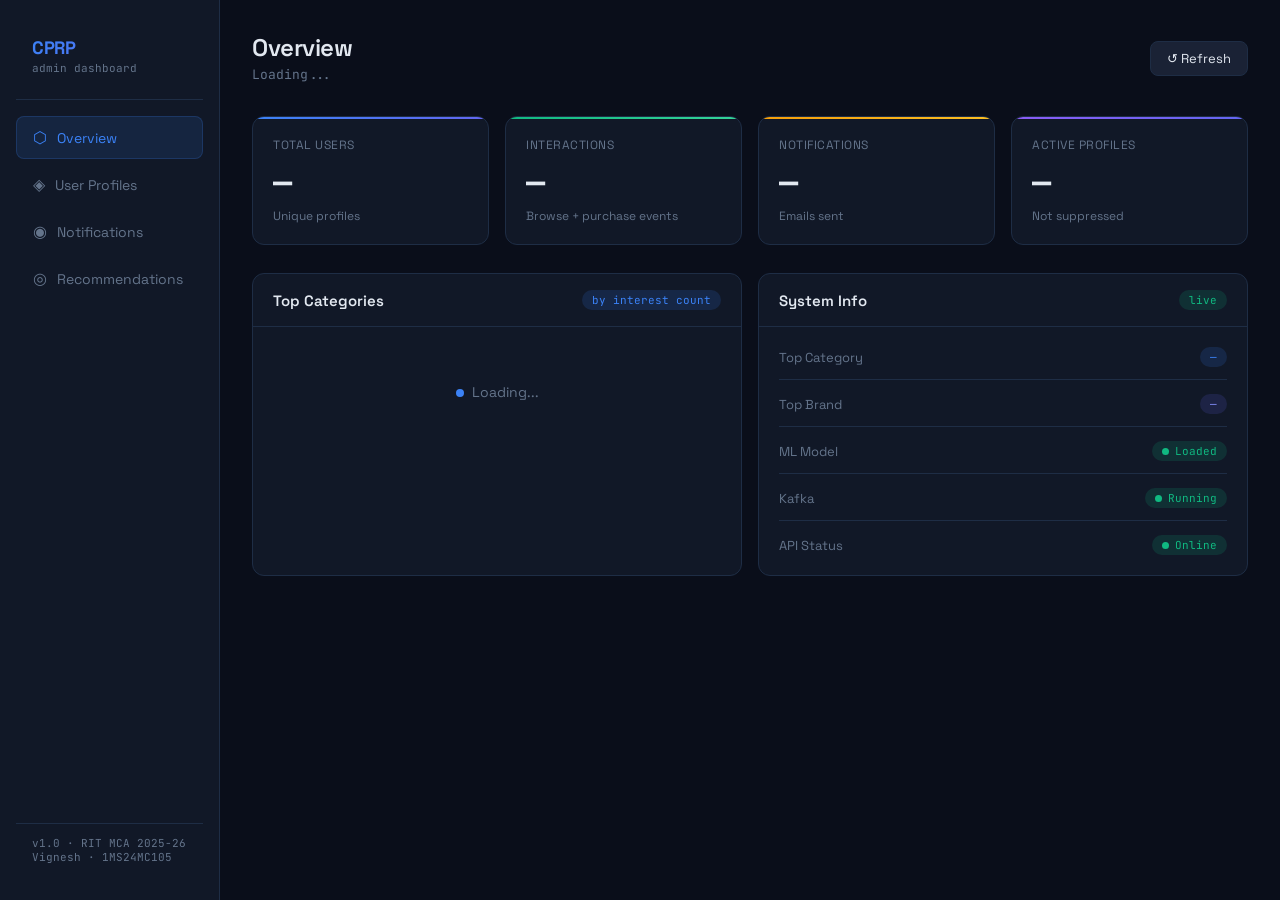
==== dashboard.html @ ef017275 "feat: add dashboard UI" ====
<!doctype html>
<html lang="en">
  <head>
    <meta charset="UTF-8" />
    <meta name="viewport" content="width=device-width, initial-scale=1.0" />
    <title>CPRP Admin Dashboard</title>
    <link
      href="https://fonts.googleapis.com/css2?family=Space+Grotesk:wght@300;400;500;600;700&family=JetBrains+Mono:wght@400;500&display=swap"
      rel="stylesheet"
    />
    <style>
      :root {
        --bg: #0a0e1a;
        --bg2: #111827;
        --bg3: #1a2235;
        --border: #1e2d45;
        --accent: #3b82f6;
        --accent2: #6366f1;
        --green: #10b981;
        --amber: #f59e0b;
        --red: #ef4444;
        --text: #e2e8f0;
        --muted: #64748b;
        --card-bg: #111827;
      }

      * {
        margin: 0;
        padding: 0;
        box-sizing: border-box;
      }

      body {
        font-family: "Space Grotesk", sans-serif;
        background: var(--bg);
        color: var(--text);
        min-height: 100vh;
      }

      /* ── Sidebar ── */
      .sidebar {
        position: fixed;
        left: 0;
        top: 0;
        width: 220px;
        height: 100vh;
        background: var(--bg2);
        border-right: 1px solid var(--border);
        padding: 24px 16px;
        display: flex;
        flex-direction: column;
        gap: 4px;
        z-index: 100;
      }

      .logo {
        padding: 12px 16px 24px;
        border-bottom: 1px solid var(--border);
        margin-bottom: 12px;
      }

      .logo h1 {
        font-size: 18px;
        font-weight: 700;
        background: linear-gradient(135deg, var(--accent), var(--accent2));
        -webkit-background-clip: text;
        -webkit-text-fill-color: transparent;
        letter-spacing: -0.5px;
      }

      .logo p {
        font-size: 11px;
        color: var(--muted);
        margin-top: 2px;
        font-family: "JetBrains Mono", monospace;
      }

      .nav-item {
        display: flex;
        align-items: center;
        gap: 10px;
        padding: 10px 16px;
        border-radius: 8px;
        cursor: pointer;
        font-size: 14px;
        color: var(--muted);
        transition: all 0.15s;
        border: 1px solid transparent;
      }

      .nav-item:hover {
        background: var(--bg3);
        color: var(--text);
      }
      .nav-item.active {
        background: rgba(59, 130, 246, 0.12);
        color: var(--accent);
        border-color: rgba(59, 130, 246, 0.2);
      }

      .nav-icon {
        font-size: 16px;
      }

      .sidebar-footer {
        margin-top: auto;
        padding: 12px 16px;
        border-top: 1px solid var(--border);
        font-size: 11px;
        color: var(--muted);
        font-family: "JetBrains Mono", monospace;
      }

      /* ── Main ── */
      .main {
        margin-left: 220px;
        padding: 32px;
        min-height: 100vh;
      }

      .topbar {
        display: flex;
        justify-content: space-between;
        align-items: center;
        margin-bottom: 32px;
      }

      .topbar h2 {
        font-size: 24px;
        font-weight: 600;
        letter-spacing: -0.5px;
      }

      .topbar span {
        font-size: 13px;
        color: var(--muted);
        font-family: "JetBrains Mono", monospace;
      }

      .refresh-btn {
        background: var(--bg3);
        border: 1px solid var(--border);
        color: var(--text);
        padding: 8px 16px;
        border-radius: 8px;
        cursor: pointer;
        font-size: 13px;
        font-family: "Space Grotesk", sans-serif;
        transition: all 0.15s;
      }

      .refresh-btn:hover {
        border-color: var(--accent);
        color: var(--accent);
      }

      /* ── Section ── */
      .section {
        display: none;
      }
      .section.active {
        display: block;
      }

      /* ── Stats cards ── */
      .stats-grid {
        display: grid;
        grid-template-columns: repeat(4, 1fr);
        gap: 16px;
        margin-bottom: 28px;
      }

      .stat-card {
        background: var(--card-bg);
        border: 1px solid var(--border);
        border-radius: 12px;
        padding: 20px;
        position: relative;
        overflow: hidden;
        transition: border-color 0.2s;
      }

      .stat-card:hover {
        border-color: var(--accent);
      }

      .stat-card::before {
        content: "";
        position: absolute;
        top: 0;
        left: 0;
        right: 0;
        height: 2px;
        background: linear-gradient(90deg, var(--accent), var(--accent2));
      }

      .stat-label {
        font-size: 12px;
        color: var(--muted);
        text-transform: uppercase;
        letter-spacing: 0.5px;
        margin-bottom: 8px;
      }

      .stat-value {
        font-size: 32px;
        font-weight: 700;
        letter-spacing: -1px;
        font-family: "JetBrains Mono", monospace;
        color: var(--text);
      }

      .stat-sub {
        font-size: 12px;
        color: var(--muted);
        margin-top: 4px;
      }

      .stat-card.green::before {
        background: linear-gradient(90deg, var(--green), #34d399);
      }
      .stat-card.amber::before {
        background: linear-gradient(90deg, var(--amber), #fbbf24);
      }
      .stat-card.purple::before {
        background: linear-gradient(90deg, #8b5cf6, var(--accent2));
      }

      /* ── Table card ── */
      .table-card {
        background: var(--card-bg);
        border: 1px solid var(--border);
        border-radius: 12px;
        overflow: hidden;
        margin-bottom: 24px;
      }

      .table-header {
        padding: 16px 20px;
        border-bottom: 1px solid var(--border);
        display: flex;
        justify-content: space-between;
        align-items: center;
      }

      .table-header h3 {
        font-size: 15px;
        font-weight: 600;
      }

      .badge {
        font-size: 11px;
        padding: 3px 10px;
        border-radius: 20px;
        font-family: "JetBrains Mono", monospace;
      }

      .badge-blue {
        background: rgba(59, 130, 246, 0.15);
        color: var(--accent);
      }
      .badge-green {
        background: rgba(16, 185, 129, 0.15);
        color: var(--green);
      }
      .badge-amber {
        background: rgba(245, 158, 11, 0.15);
        color: var(--amber);
      }
      .badge-red {
        background: rgba(239, 68, 68, 0.15);
        color: var(--red);
      }

      table {
        width: 100%;
        border-collapse: collapse;
      }

      th {
        padding: 12px 16px;
        text-align: left;
        font-size: 11px;
        color: var(--muted);
        text-transform: uppercase;
        letter-spacing: 0.5px;
        background: rgba(255, 255, 255, 0.02);
        border-bottom: 1px solid var(--border);
        font-weight: 500;
      }

      td {
        padding: 12px 16px;
        font-size: 13px;
        border-bottom: 1px solid rgba(30, 45, 69, 0.5);
        vertical-align: middle;
      }

      tr:last-child td {
        border-bottom: none;
      }
      tr:hover td {
        background: rgba(255, 255, 255, 0.02);
      }

      .mono {
        font-family: "JetBrains Mono", monospace;
        font-size: 12px;
      }

      /* ── Score bar ── */
      .score-bar {
        display: flex;
        align-items: center;
        gap: 8px;
      }

      .bar-bg {
        flex: 1;
        height: 4px;
        background: var(--border);
        border-radius: 2px;
        overflow: hidden;
      }

      .bar-fill {
        height: 100%;
        background: linear-gradient(90deg, var(--accent), var(--accent2));
        border-radius: 2px;
        transition: width 0.5s ease;
      }

      /* ── Category chart ── */
      .chart-grid {
        display: grid;
        grid-template-columns: 1fr 1fr;
        gap: 16px;
        margin-bottom: 24px;
      }

      .category-list {
        padding: 8px 0;
      }

      .category-row {
        display: flex;
        align-items: center;
        gap: 12px;
        padding: 10px 20px;
        border-bottom: 1px solid rgba(30, 45, 69, 0.4);
      }

      .category-row:last-child {
        border-bottom: none;
      }

      .cat-name {
        width: 120px;
        font-size: 13px;
        text-transform: capitalize;
      }

      .cat-bar-bg {
        flex: 1;
        height: 6px;
        background: var(--border);
        border-radius: 3px;
        overflow: hidden;
      }

      .cat-bar-fill {
        height: 100%;
        background: linear-gradient(90deg, var(--accent), var(--accent2));
        border-radius: 3px;
      }

      .cat-count {
        font-size: 12px;
        color: var(--muted);
        font-family: "JetBrains Mono", monospace;
        width: 40px;
        text-align: right;
      }

      /* ── Pagination ── */
      .pagination {
        display: flex;
        gap: 8px;
        padding: 16px 20px;
        border-top: 1px solid var(--border);
        align-items: center;
        justify-content: space-between;
      }

      .page-btn {
        background: var(--bg3);
        border: 1px solid var(--border);
        color: var(--text);
        padding: 6px 14px;
        border-radius: 6px;
        cursor: pointer;
        font-size: 13px;
        font-family: "Space Grotesk", sans-serif;
        transition: all 0.15s;
      }

      .page-btn:hover:not(:disabled) {
        border-color: var(--accent);
        color: var(--accent);
      }
      .page-btn:disabled {
        opacity: 0.3;
        cursor: not-allowed;
      }

      .page-info {
        font-size: 13px;
        color: var(--muted);
      }

      /* ── Loading ── */
      .loading {
        text-align: center;
        padding: 48px;
        color: var(--muted);
        font-size: 14px;
      }

      .pulse {
        display: inline-block;
        width: 8px;
        height: 8px;
        background: var(--accent);
        border-radius: 50%;
        margin-right: 8px;
        animation: pulse 1.5s infinite;
      }

      @keyframes pulse {
        0%,
        100% {
          opacity: 1;
          transform: scale(1);
        }
        50% {
          opacity: 0.4;
          transform: scale(0.8);
        }
      }

      /* ── Status dot ── */
      .dot {
        display: inline-block;
        width: 7px;
        height: 7px;
        border-radius: 50%;
        margin-right: 6px;
      }
      .dot-green {
        background: var(--green);
      }
      .dot-red {
        background: var(--red);
      }
      .dot-amber {
        background: var(--amber);
      }
    </style>
  </head>
  <body>
    <!-- ── Sidebar ── -->
    <div class="sidebar">
      <div class="logo">
        <h1>CPRP</h1>
        <p>admin dashboard</p>
      </div>

      <div class="nav-item active" onclick="showSection('overview')">
        <span class="nav-icon">⬡</span> Overview
      </div>
      <div class="nav-item" onclick="showSection('profiles')">
        <span class="nav-icon">◈</span> User Profiles
      </div>
      <div class="nav-item" onclick="showSection('notifications')">
        <span class="nav-icon">◉</span> Notifications
      </div>
      <div class="nav-item" onclick="showSection('recommendations')">
        <span class="nav-icon">◎</span> Recommendations
      </div>

      <div class="sidebar-footer">
        v1.0 · RIT MCA 2025-26<br />
        Vignesh · 1MS24MC105
      </div>
    </div>

    <!-- ── Main Content ── -->
    <div class="main">
      <div class="topbar">
        <div>
          <h2 id="section-title">Overview</h2>
          <span id="last-updated">Loading...</span>
        </div>
        <button class="refresh-btn" onclick="loadCurrentSection()">
          ↺ Refresh
        </button>
      </div>

      <!-- ── OVERVIEW ── -->
      <div class="section active" id="section-overview">
        <div class="stats-grid">
          <div class="stat-card">
            <div class="stat-label">Total Users</div>
            <div class="stat-value" id="stat-users">—</div>
            <div class="stat-sub">Unique profiles</div>
          </div>
          <div class="stat-card green">
            <div class="stat-label">Interactions</div>
            <div class="stat-value" id="stat-interactions">—</div>
            <div class="stat-sub">Browse + purchase events</div>
          </div>
          <div class="stat-card amber">
            <div class="stat-label">Notifications</div>
            <div class="stat-value" id="stat-notifications">—</div>
            <div class="stat-sub">Emails sent</div>
          </div>
          <div class="stat-card purple">
            <div class="stat-label">Active Profiles</div>
            <div class="stat-value" id="stat-active">—</div>
            <div class="stat-sub">Not suppressed</div>
          </div>
        </div>

        <div class="chart-grid">
          <div class="table-card">
            <div class="table-header">
              <h3>Top Categories</h3>
              <span class="badge badge-blue">by interest count</span>
            </div>
            <div class="category-list" id="category-chart">
              <div class="loading"><span class="pulse"></span>Loading...</div>
            </div>
          </div>

          <div class="table-card">
            <div class="table-header">
              <h3>System Info</h3>
              <span class="badge badge-green">live</span>
            </div>
            <div
              style="
                padding: 20px;
                display: flex;
                flex-direction: column;
                gap: 14px;
              "
            >
              <div
                style="
                  display: flex;
                  justify-content: space-between;
                  align-items: center;
                  padding-bottom: 12px;
                  border-bottom: 1px solid var(--border);
                "
              >
                <span style="font-size: 13px; color: var(--muted)"
                  >Top Category</span
                >
                <span class="badge badge-blue" id="info-top-cat">—</span>
              </div>
              <div
                style="
                  display: flex;
                  justify-content: space-between;
                  align-items: center;
                  padding-bottom: 12px;
                  border-bottom: 1px solid var(--border);
                "
              >
                <span style="font-size: 13px; color: var(--muted)"
                  >Top Brand</span
                >
                <span
                  class="badge badge-purple"
                  id="info-top-brand"
                  style="background: rgba(99, 102, 241, 0.15); color: #818cf8"
                  >—</span
                >
              </div>
              <div
                style="
                  display: flex;
                  justify-content: space-between;
                  align-items: center;
                  padding-bottom: 12px;
                  border-bottom: 1px solid var(--border);
                "
              >
                <span style="font-size: 13px; color: var(--muted)"
                  >ML Model</span
                >
                <span class="badge badge-green"
                  ><span class="dot dot-green"></span>Loaded</span
                >
              </div>
              <div
                style="
                  display: flex;
                  justify-content: space-between;
                  align-items: center;
                  padding-bottom: 12px;
                  border-bottom: 1px solid var(--border);
                "
              >
                <span style="font-size: 13px; color: var(--muted)">Kafka</span>
                <span class="badge badge-green"
                  ><span class="dot dot-green"></span>Running</span
                >
              </div>
              <div
                style="
                  display: flex;
                  justify-content: space-between;
                  align-items: center;
                "
              >
                <span style="font-size: 13px; color: var(--muted)"
                  >API Status</span
                >
                <span class="badge badge-green"
                  ><span class="dot dot-green"></span>Online</span
                >
              </div>
            </div>
          </div>
        </div>
      </div>

      <!-- ── USER PROFILES ── -->
      <div class="section" id="section-profiles">
        <div class="table-card">
          <div class="table-header">
            <h3>User Interest Profiles</h3>
            <span class="badge badge-blue" id="profiles-count">Loading...</span>
          </div>
          <div id="profiles-table-body">
            <div class="loading">
              <span class="pulse"></span>Loading profiles...
            </div>
          </div>
          <div class="pagination">
            <span class="page-info" id="profiles-page-info">—</span>
            <div style="display: flex; gap: 8px">
              <button
                class="page-btn"
                id="profiles-prev"
                onclick="changePage('profiles', -1)"
                disabled
              >
                ← Prev
              </button>
              <button
                class="page-btn"
                id="profiles-next"
                onclick="changePage('profiles', 1)"
              >
                Next →
              </button>
            </div>
          </div>
        </div>
      </div>

      <!-- ── NOTIFICATIONS ── -->
      <div class="section" id="section-notifications">
        <div class="table-card">
          <div class="table-header">
            <h3>Notifications Sent</h3>
            <span class="badge badge-amber" id="notif-count">Loading...</span>
          </div>
          <div id="notifications-table-body">
            <div class="loading">
              <span class="pulse"></span>Loading notifications...
            </div>
          </div>
        </div>
      </div>

      <!-- ── RECOMMENDATIONS ── -->
      <div class="section" id="section-recommendations">
        <div class="table-card">
          <div class="table-header">
            <h3>Test Recommendations</h3>
            <span class="badge badge-blue">live query</span>
          </div>
          <div style="padding: 20px">
            <p
              style="font-size: 13px; color: var(--muted); margin-bottom: 16px"
            >
              Enter a user ID to see what the ML model recommends for them.
            </p>
            <div style="display: flex; gap: 12px; margin-bottom: 24px">
              <input
                id="rec-user-input"
                type="text"
                placeholder="Enter user_id (e.g. vignesh_demo)"
                style="
                  flex: 1;
                  background: var(--bg3);
                  border: 1px solid var(--border);
                  color: var(--text);
                  padding: 10px 14px;
                  border-radius: 8px;
                  font-size: 14px;
                  font-family: &quot;Space Grotesk&quot;, sans-serif;
                  outline: none;
                "
                onkeydown="if (event.key === 'Enter') fetchRecommendation();"
              />
              <button
                onclick="fetchRecommendation()"
                style="
                  background: var(--accent);
                  color: white;
                  border: none;
                  padding: 10px 20px;
                  border-radius: 8px;
                  cursor: pointer;
                  font-size: 14px;
                  font-family: &quot;Space Grotesk&quot;, sans-serif;
                  font-weight: 500;
                "
              >
                Get Recommendations
              </button>
            </div>
            <div id="rec-result"></div>
          </div>
        </div>
      </div>
    </div>

    <script>
      // ── State ─────────────────────────────────────────────────────
      let currentSection = "overview";
      let pages = { profiles: 1 };
      let totals = { profiles: 0 };
      const PER_PAGE = 20;

      // ── Navigation ────────────────────────────────────────────────
      function showSection(name) {
        document
          .querySelectorAll(".section")
          .forEach((s) => s.classList.remove("active"));
        document
          .querySelectorAll(".nav-item")
          .forEach((n) => n.classList.remove("active"));

        document.getElementById(`section-${name}`).classList.add("active");
        document.querySelectorAll(".nav-item").forEach((n) => {
          if (n.textContent.toLowerCase().includes(name.substring(0, 4)))
            n.classList.add("active");
        });

        const titles = {
          overview: "Overview",
          profiles: "User Profiles",
          notifications: "Notifications",
          recommendations: "Recommendations",
        };
        document.getElementById("section-title").textContent = titles[name];
        currentSection = name;
        loadSection(name);
      }

      function loadCurrentSection() {
        loadSection(currentSection);
      }

      function loadSection(name) {
        document.getElementById("last-updated").textContent =
          "Updated: " + new Date().toLocaleTimeString();

        if (name === "overview") loadOverview();
        if (name === "profiles") loadProfiles();
        if (name === "notifications") loadNotifications();
      }

      // ── Overview ──────────────────────────────────────────────────
      async function loadOverview() {
        try {
          const r = await fetch("/api/stats");
          const d = await r.json();

          document.getElementById("stat-users").textContent =
            d.total_users?.toLocaleString() || "0";
          document.getElementById("stat-interactions").textContent =
            d.total_interactions?.toLocaleString() || "0";
          document.getElementById("stat-notifications").textContent =
            d.total_notifications?.toLocaleString() || "0";
          document.getElementById("stat-active").textContent =
            d.active_profiles?.toLocaleString() || "0";
          document.getElementById("info-top-cat").textContent =
            d.top_category || "—";
          document.getElementById("info-top-brand").textContent =
            d.top_brand || "—";
        } catch (e) {
          console.error("Stats error:", e);
        }

        try {
          const r = await fetch("/api/dashboard/categories");
          const d = await r.json();
          const cats = d.categories || [];
          const max = cats[0]?.count || 1;

          document.getElementById("category-chart").innerHTML =
            cats
              .map(
                (c) => `
      <div class="category-row">
        <span class="cat-name">${c.main_category}</span>
        <div class="cat-bar-bg">
          <div class="cat-bar-fill" style="width:${((c.count / max) * 100).toFixed(0)}%"></div>
        </div>
        <span class="cat-count">${c.count}</span>
      </div>
    `,
              )
              .join("") || '<div class="loading">No data yet</div>';
        } catch (e) {
          console.error("Categories error:", e);
        }
      }

      // ── Profiles ──────────────────────────────────────────────────
      async function loadProfiles() {
        const page = pages.profiles;
        document.getElementById("profiles-table-body").innerHTML =
          '<div class="loading"><span class="pulse"></span>Loading...</div>';

        try {
          const r = await fetch(
            `/api/dashboard/profiles?page=${page}&per_page=${PER_PAGE}`,
          );
          const d = await r.json();
          totals.profiles = d.total || 0;

          document.getElementById("profiles-count").textContent =
            `${totals.profiles} profiles`;
          document.getElementById("profiles-page-info").textContent =
            `Page ${page} of ${Math.ceil(totals.profiles / PER_PAGE)} · ${totals.profiles} total`;

          document.getElementById("profiles-prev").disabled = page <= 1;
          document.getElementById("profiles-next").disabled =
            page >= Math.ceil(totals.profiles / PER_PAGE);

          if (!d.profiles?.length) {
            document.getElementById("profiles-table-body").innerHTML =
              '<div class="loading">No profiles yet — run the Kafka consumer first</div>';
            return;
          }

          document.getElementById("profiles-table-body").innerHTML = `
      <table>
        <thead>
          <tr>
            <th>Core ID</th>
            <th>Category</th>
            <th>Brand</th>
            <th>Price Range</th>
            <th>Interest Score</th>
            <th>Views</th>
            <th>Purchases</th>
            <th>Status</th>
          </tr>
        </thead>
        <tbody>
          ${d.profiles
            .map(
              (p) => `
            <tr>
              <td class="mono">${p.core_id}</td>
              <td><span style="text-transform:capitalize">${p.main_category}</span></td>
              <td><span style="text-transform:capitalize">${p.brand}</span></td>
              <td class="mono">${p.price_range}</td>
              <td>
                <div class="score-bar">
                  <div class="bar-bg">
                    <div class="bar-fill" style="width:${Math.min(p.interest_score * 10, 100).toFixed(0)}%"></div>
                  </div>
                  <span class="mono" style="font-size:11px;width:32px">${p.interest_score?.toFixed(1)}</span>
                </div>
              </td>
              <td class="mono">${p.browse_count}</td>
              <td class="mono">${p.purchase_count}</td>
              <td>
                ${
                  p.suppressed
                    ? `<span class="badge badge-amber"><span class="dot dot-amber"></span>Suppressed</span>`
                    : `<span class="badge badge-green"><span class="dot dot-green"></span>Active</span>`
                }
              </td>
            </tr>
          `,
            )
            .join("")}
        </tbody>
      </table>
    `;
        } catch (e) {
          document.getElementById("profiles-table-body").innerHTML =
            '<div class="loading">Error loading profiles — is the API running?</div>';
        }
      }

      function changePage(type, delta) {
        pages[type] = Math.max(1, pages[type] + delta);
        if (type === "profiles") loadProfiles();
      }

      // ── Notifications ─────────────────────────────────────────────
      async function loadNotifications() {
        document.getElementById("notifications-table-body").innerHTML =
          '<div class="loading"><span class="pulse"></span>Loading...</div>';

        try {
          const r = await fetch("/api/dashboard/notifications");
          const d = await r.json();
          const notifs = d.notifications || [];

          document.getElementById("notif-count").textContent =
            `${notifs.length} recent`;

          if (!notifs.length) {
            document.getElementById("notifications-table-body").innerHTML =
              '<div class="loading">No notifications sent yet — run notifications/notify.py</div>';
            return;
          }

          document.getElementById("notifications-table-body").innerHTML = `
      <table>
        <thead>
          <tr>
            <th>ID</th>
            <th>User</th>
            <th>Channel</th>
            <th>Message</th>
            <th>Products</th>
            <th>Status</th>
            <th>Sent At</th>
          </tr>
        </thead>
        <tbody>
          ${notifs
            .map(
              (n) => `
            <tr>
              <td class="mono">#${n.notification_id}</td>
              <td class="mono">${n.core_id}</td>
              <td><span class="badge badge-blue">${n.channel}</span></td>
              <td style="max-width:180px;overflow:hidden;text-overflow:ellipsis;white-space:nowrap;font-size:12px;color:var(--muted)">${n.message}</td>
              <td style="font-size:12px;color:var(--muted)">${n.product_ids || "—"}</td>
              <td>
                ${
                  n.status === "sent"
                    ? `<span class="badge badge-green"><span class="dot dot-green"></span>Sent</span>`
                    : `<span class="badge badge-red"><span class="dot dot-red"></span>Failed</span>`
                }
              </td>
              <td style="font-size:12px;color:var(--muted)">${n.sent_at?.substring(0, 16) || "—"}</td>
            </tr>
          `,
            )
            .join("")}
        </tbody>
      </table>
    `;
        } catch (e) {
          document.getElementById("notifications-table-body").innerHTML =
            '<div class="loading">Error loading notifications</div>';
        }
      }

      // ── Recommendations ───────────────────────────────────────────
      async function fetchRecommendation() {
        const userId = document.getElementById("rec-user-input").value.trim();
        if (!userId) return;

        document.getElementById("rec-result").innerHTML =
          '<div class="loading"><span class="pulse"></span>Fetching recommendations...</div>';

        try {
          // Get token first
          const loginRes = await fetch("/api/login", {
            method: "POST",
            headers: { "Content-Type": "application/json" },
            body: JSON.stringify({ username: "admin", password: "admin123" }),
          });
          const loginData = await loginRes.json();
          const token = loginData.token;

          const r = await fetch(`/api/recommend/${userId}`, {
            headers: { Authorization: `Bearer ${token}` },
          });
          const d = await r.json();

          if (d.suppressed) {
            document.getElementById("rec-result").innerHTML = `
        <div style="padding:16px;background:rgba(245,158,11,0.08);border:1px solid rgba(245,158,11,0.2);border-radius:8px">
          <p style="color:var(--amber);font-size:14px">⚠️ User is in suppression period</p>
          <p style="color:var(--muted);font-size:12px;margin-top:4px">${d.message}</p>
        </div>`;
            return;
          }

          if (!d.recommendations?.length) {
            document.getElementById("rec-result").innerHTML = `
        <div style="padding:16px;background:var(--bg3);border:1px solid var(--border);border-radius:8px">
          <p style="color:var(--muted);font-size:14px">${d.message || "No recommendations found for this user"}</p>
        </div>`;
            return;
          }

          document.getElementById("rec-result").innerHTML = `
      <div style="margin-bottom:12px;padding:12px 16px;background:rgba(59,130,246,0.08);border:1px solid rgba(59,130,246,0.2);border-radius:8px">
        <p style="font-size:13px;color:var(--muted)">Top interest: 
          <span style="color:var(--text)">${d.top_interest?.category} · ${d.top_interest?.brand} · ${d.top_interest?.price_range}</span>
          &nbsp;·&nbsp; Score: <span class="mono" style="color:var(--accent)">${d.top_interest?.score?.toFixed(1)}</span>
        </p>
      </div>
      <table>
        <thead>
          <tr><th>#</th><th>Category</th><th>Brand</th><th>Price Range</th></tr>
        </thead>
        <tbody>
          ${d.recommendations
            .map(
              (r, i) => `
            <tr>
              <td class="mono">${i + 1}</td>
              <td style="text-transform:capitalize">${r.main_category}</td>
              <td style="text-transform:capitalize">${r.brand}</td>
              <td class="mono">${r.price_range}</td>
            </tr>
          `,
            )
            .join("")}
        </tbody>
      </table>
    `;
        } catch (e) {
          document.getElementById("rec-result").innerHTML =
            '<div class="loading">Error — is the API running on port 5000?</div>';
        }
      }

      // ── Init ──────────────────────────────────────────────────────
      loadOverview();
    </script>
  </body>
</html>
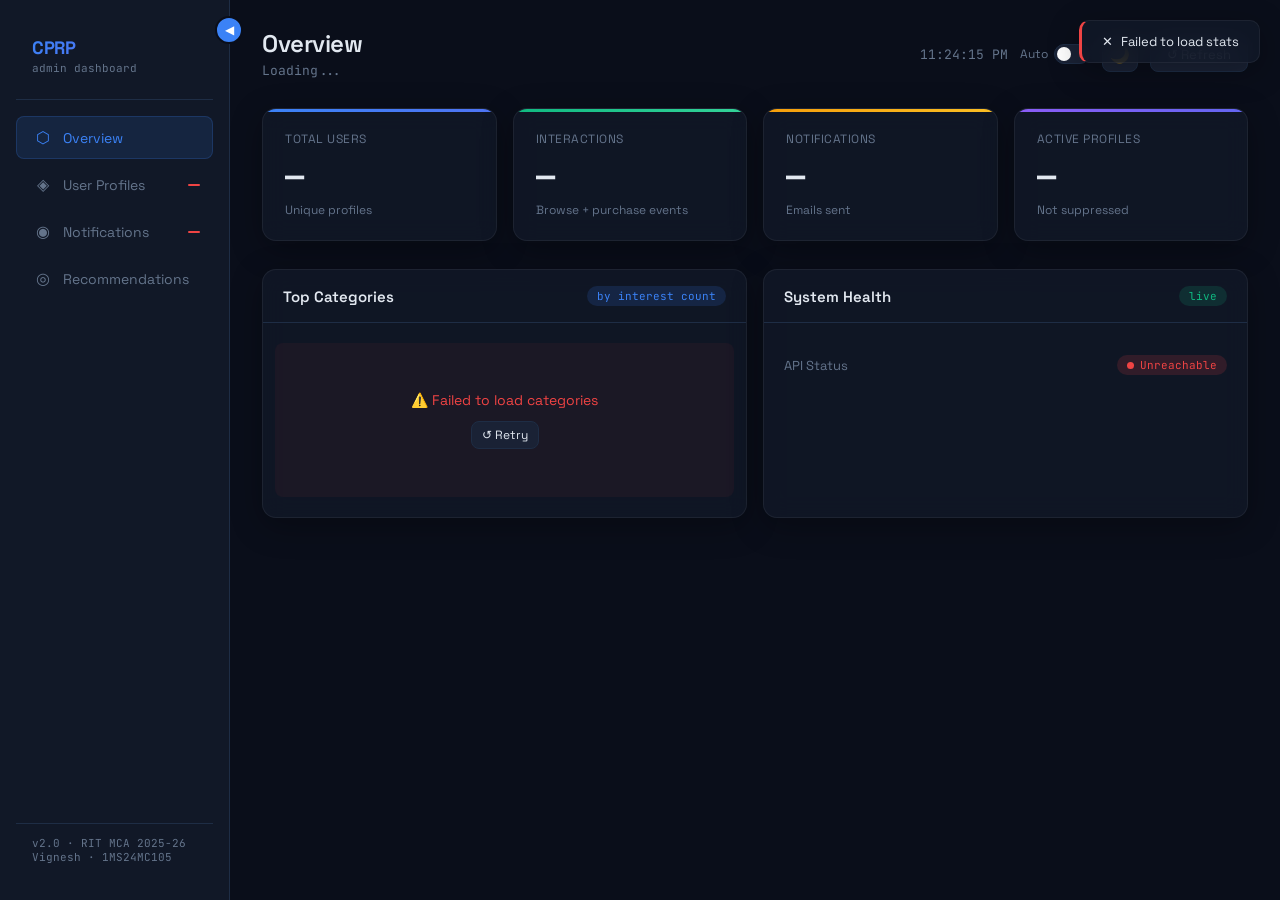
==== commit dcdff8ee: "UI Updated" ====
--- a/dashboard.html
+++ b/dashboard.html
@@ -3,510 +3,67 @@
   <head>
     <meta charset="UTF-8" />
     <meta name="viewport" content="width=device-width, initial-scale=1.0" />
+    <meta name="description" content="CPRP Admin Dashboard — Contextual Product Recommender Platform management interface" />
     <title>CPRP Admin Dashboard</title>
-    <link
-      href="https://fonts.googleapis.com/css2?family=Space+Grotesk:wght@300;400;500;600;700&family=JetBrains+Mono:wght@400;500&display=swap"
-      rel="stylesheet"
-    />
-    <style>
-      :root {
-        --bg: #0a0e1a;
-        --bg2: #111827;
-        --bg3: #1a2235;
-        --border: #1e2d45;
-        --accent: #3b82f6;
-        --accent2: #6366f1;
-        --green: #10b981;
-        --amber: #f59e0b;
-        --red: #ef4444;
-        --text: #e2e8f0;
-        --muted: #64748b;
-        --card-bg: #111827;
-      }
-
-      * {
-        margin: 0;
-        padding: 0;
-        box-sizing: border-box;
-      }
-
-      body {
-        font-family: "Space Grotesk", sans-serif;
-        background: var(--bg);
-        color: var(--text);
-        min-height: 100vh;
-      }
-
-      /* ── Sidebar ── */
-      .sidebar {
-        position: fixed;
-        left: 0;
-        top: 0;
-        width: 220px;
-        height: 100vh;
-        background: var(--bg2);
-        border-right: 1px solid var(--border);
-        padding: 24px 16px;
-        display: flex;
-        flex-direction: column;
-        gap: 4px;
-        z-index: 100;
-      }
-
-      .logo {
-        padding: 12px 16px 24px;
-        border-bottom: 1px solid var(--border);
-        margin-bottom: 12px;
-      }
-
-      .logo h1 {
-        font-size: 18px;
-        font-weight: 700;
-        background: linear-gradient(135deg, var(--accent), var(--accent2));
-        -webkit-background-clip: text;
-        -webkit-text-fill-color: transparent;
-        letter-spacing: -0.5px;
-      }
-
-      .logo p {
-        font-size: 11px;
-        color: var(--muted);
-        margin-top: 2px;
-        font-family: "JetBrains Mono", monospace;
-      }
-
-      .nav-item {
-        display: flex;
-        align-items: center;
-        gap: 10px;
-        padding: 10px 16px;
-        border-radius: 8px;
-        cursor: pointer;
-        font-size: 14px;
-        color: var(--muted);
-        transition: all 0.15s;
-        border: 1px solid transparent;
-      }
-
-      .nav-item:hover {
-        background: var(--bg3);
-        color: var(--text);
-      }
-      .nav-item.active {
-        background: rgba(59, 130, 246, 0.12);
-        color: var(--accent);
-        border-color: rgba(59, 130, 246, 0.2);
-      }
-
-      .nav-icon {
-        font-size: 16px;
-      }
-
-      .sidebar-footer {
-        margin-top: auto;
-        padding: 12px 16px;
-        border-top: 1px solid var(--border);
-        font-size: 11px;
-        color: var(--muted);
-        font-family: "JetBrains Mono", monospace;
-      }
-
-      /* ── Main ── */
-      .main {
-        margin-left: 220px;
-        padding: 32px;
-        min-height: 100vh;
-      }
-
-      .topbar {
-        display: flex;
-        justify-content: space-between;
-        align-items: center;
-        margin-bottom: 32px;
-      }
-
-      .topbar h2 {
-        font-size: 24px;
-        font-weight: 600;
-        letter-spacing: -0.5px;
-      }
-
-      .topbar span {
-        font-size: 13px;
-        color: var(--muted);
-        font-family: "JetBrains Mono", monospace;
-      }
-
-      .refresh-btn {
-        background: var(--bg3);
-        border: 1px solid var(--border);
-        color: var(--text);
-        padding: 8px 16px;
-        border-radius: 8px;
-        cursor: pointer;
-        font-size: 13px;
-        font-family: "Space Grotesk", sans-serif;
-        transition: all 0.15s;
-      }
-
-      .refresh-btn:hover {
-        border-color: var(--accent);
-        color: var(--accent);
-      }
-
-      /* ── Section ── */
-      .section {
-        display: none;
-      }
-      .section.active {
-        display: block;
-      }
-
-      /* ── Stats cards ── */
-      .stats-grid {
-        display: grid;
-        grid-template-columns: repeat(4, 1fr);
-        gap: 16px;
-        margin-bottom: 28px;
-      }
-
-      .stat-card {
-        background: var(--card-bg);
-        border: 1px solid var(--border);
-        border-radius: 12px;
-        padding: 20px;
-        position: relative;
-        overflow: hidden;
-        transition: border-color 0.2s;
-      }
-
-      .stat-card:hover {
-        border-color: var(--accent);
-      }
-
-      .stat-card::before {
-        content: "";
-        position: absolute;
-        top: 0;
-        left: 0;
-        right: 0;
-        height: 2px;
-        background: linear-gradient(90deg, var(--accent), var(--accent2));
-      }
-
-      .stat-label {
-        font-size: 12px;
-        color: var(--muted);
-        text-transform: uppercase;
-        letter-spacing: 0.5px;
-        margin-bottom: 8px;
-      }
-
-      .stat-value {
-        font-size: 32px;
-        font-weight: 700;
-        letter-spacing: -1px;
-        font-family: "JetBrains Mono", monospace;
-        color: var(--text);
-      }
-
-      .stat-sub {
-        font-size: 12px;
-        color: var(--muted);
-        margin-top: 4px;
-      }
-
-      .stat-card.green::before {
-        background: linear-gradient(90deg, var(--green), #34d399);
-      }
-      .stat-card.amber::before {
-        background: linear-gradient(90deg, var(--amber), #fbbf24);
-      }
-      .stat-card.purple::before {
-        background: linear-gradient(90deg, #8b5cf6, var(--accent2));
-      }
-
-      /* ── Table card ── */
-      .table-card {
-        background: var(--card-bg);
-        border: 1px solid var(--border);
-        border-radius: 12px;
-        overflow: hidden;
-        margin-bottom: 24px;
-      }
-
-      .table-header {
-        padding: 16px 20px;
-        border-bottom: 1px solid var(--border);
-        display: flex;
-        justify-content: space-between;
-        align-items: center;
-      }
-
-      .table-header h3 {
-        font-size: 15px;
-        font-weight: 600;
-      }
-
-      .badge {
-        font-size: 11px;
-        padding: 3px 10px;
-        border-radius: 20px;
-        font-family: "JetBrains Mono", monospace;
-      }
-
-      .badge-blue {
-        background: rgba(59, 130, 246, 0.15);
-        color: var(--accent);
-      }
-      .badge-green {
-        background: rgba(16, 185, 129, 0.15);
-        color: var(--green);
-      }
-      .badge-amber {
-        background: rgba(245, 158, 11, 0.15);
-        color: var(--amber);
-      }
-      .badge-red {
-        background: rgba(239, 68, 68, 0.15);
-        color: var(--red);
-      }
-
-      table {
-        width: 100%;
-        border-collapse: collapse;
-      }
-
-      th {
-        padding: 12px 16px;
-        text-align: left;
-        font-size: 11px;
-        color: var(--muted);
-        text-transform: uppercase;
-        letter-spacing: 0.5px;
-        background: rgba(255, 255, 255, 0.02);
-        border-bottom: 1px solid var(--border);
-        font-weight: 500;
-      }
-
-      td {
-        padding: 12px 16px;
-        font-size: 13px;
-        border-bottom: 1px solid rgba(30, 45, 69, 0.5);
-        vertical-align: middle;
-      }
-
-      tr:last-child td {
-        border-bottom: none;
-      }
-      tr:hover td {
-        background: rgba(255, 255, 255, 0.02);
-      }
-
-      .mono {
-        font-family: "JetBrains Mono", monospace;
-        font-size: 12px;
-      }
-
-      /* ── Score bar ── */
-      .score-bar {
-        display: flex;
-        align-items: center;
-        gap: 8px;
-      }
-
-      .bar-bg {
-        flex: 1;
-        height: 4px;
-        background: var(--border);
-        border-radius: 2px;
-        overflow: hidden;
-      }
-
-      .bar-fill {
-        height: 100%;
-        background: linear-gradient(90deg, var(--accent), var(--accent2));
-        border-radius: 2px;
-        transition: width 0.5s ease;
-      }
-
-      /* ── Category chart ── */
-      .chart-grid {
-        display: grid;
-        grid-template-columns: 1fr 1fr;
-        gap: 16px;
-        margin-bottom: 24px;
-      }
-
-      .category-list {
-        padding: 8px 0;
-      }
-
-      .category-row {
-        display: flex;
-        align-items: center;
-        gap: 12px;
-        padding: 10px 20px;
-        border-bottom: 1px solid rgba(30, 45, 69, 0.4);
-      }
-
-      .category-row:last-child {
-        border-bottom: none;
-      }
-
-      .cat-name {
-        width: 120px;
-        font-size: 13px;
-        text-transform: capitalize;
-      }
-
-      .cat-bar-bg {
-        flex: 1;
-        height: 6px;
-        background: var(--border);
-        border-radius: 3px;
-        overflow: hidden;
-      }
-
-      .cat-bar-fill {
-        height: 100%;
-        background: linear-gradient(90deg, var(--accent), var(--accent2));
-        border-radius: 3px;
-      }
-
-      .cat-count {
-        font-size: 12px;
-        color: var(--muted);
-        font-family: "JetBrains Mono", monospace;
-        width: 40px;
-        text-align: right;
-      }
-
-      /* ── Pagination ── */
-      .pagination {
-        display: flex;
-        gap: 8px;
-        padding: 16px 20px;
-        border-top: 1px solid var(--border);
-        align-items: center;
-        justify-content: space-between;
-      }
-
-      .page-btn {
-        background: var(--bg3);
-        border: 1px solid var(--border);
-        color: var(--text);
-        padding: 6px 14px;
-        border-radius: 6px;
-        cursor: pointer;
-        font-size: 13px;
-        font-family: "Space Grotesk", sans-serif;
-        transition: all 0.15s;
-      }
-
-      .page-btn:hover:not(:disabled) {
-        border-color: var(--accent);
-        color: var(--accent);
-      }
-      .page-btn:disabled {
-        opacity: 0.3;
-        cursor: not-allowed;
-      }
-
-      .page-info {
-        font-size: 13px;
-        color: var(--muted);
-      }
-
-      /* ── Loading ── */
-      .loading {
-        text-align: center;
-        padding: 48px;
-        color: var(--muted);
-        font-size: 14px;
-      }
-
-      .pulse {
-        display: inline-block;
-        width: 8px;
-        height: 8px;
-        background: var(--accent);
-        border-radius: 50%;
-        margin-right: 8px;
-        animation: pulse 1.5s infinite;
-      }
-
-      @keyframes pulse {
-        0%,
-        100% {
-          opacity: 1;
-          transform: scale(1);
-        }
-        50% {
-          opacity: 0.4;
-          transform: scale(0.8);
-        }
-      }
-
-      /* ── Status dot ── */
-      .dot {
-        display: inline-block;
-        width: 7px;
-        height: 7px;
-        border-radius: 50%;
-        margin-right: 6px;
-      }
-      .dot-green {
-        background: var(--green);
-      }
-      .dot-red {
-        background: var(--red);
-      }
-      .dot-amber {
-        background: var(--amber);
-      }
-    </style>
+    <link href="https://fonts.googleapis.com/css2?family=Space+Grotesk:wght@300;400;500;600;700&family=JetBrains+Mono:wght@400;500&display=swap" rel="stylesheet" />
+    <link rel="stylesheet" href="dashboard.css" />
   </head>
   <body>
+    <!-- Toast container -->
+    <div class="toast-container" id="toast-container"></div>
+
     <!-- ── Sidebar ── -->
-    <div class="sidebar">
+    <div class="sidebar" id="sidebar">
+      <button class="collapse-btn" onclick="toggleSidebar()" title="Collapse sidebar">◀</button>
       <div class="logo">
         <h1>CPRP</h1>
         <p>admin dashboard</p>
       </div>
 
-      <div class="nav-item active" onclick="showSection('overview')">
-        <span class="nav-icon">⬡</span> Overview
+      <div class="nav-item active" data-section="overview" onclick="showSection('overview')">
+        <span class="nav-icon">⬡</span> <span class="nav-label">Overview</span>
       </div>
-      <div class="nav-item" onclick="showSection('profiles')">
-        <span class="nav-icon">◈</span> User Profiles
+      <div class="nav-item" data-section="profiles" onclick="showSection('profiles')">
+        <span class="nav-icon">◈</span> <span class="nav-label">User Profiles</span>
+        <span class="nav-badge" id="nav-badge-profiles"></span>
       </div>
-      <div class="nav-item" onclick="showSection('notifications')">
-        <span class="nav-icon">◉</span> Notifications
+      <div class="nav-item" data-section="notifications" onclick="showSection('notifications')">
+        <span class="nav-icon">◉</span> <span class="nav-label">Notifications</span>
+        <span class="nav-badge" id="nav-badge-notif"></span>
       </div>
-      <div class="nav-item" onclick="showSection('recommendations')">
-        <span class="nav-icon">◎</span> Recommendations
+      <div class="nav-item" data-section="recommendations" onclick="showSection('recommendations')">
+        <span class="nav-icon">◎</span> <span class="nav-label">Recommendations</span>
       </div>
 
       <div class="sidebar-footer">
-        v1.0 · RIT MCA 2025-26<br />
-        Vignesh · 1MS24MC105
+        <span>v2.0 · RIT MCA 2025-26<br />Vignesh · 1MS24MC105</span>
       </div>
     </div>
 
     <!-- ── Main Content ── -->
     <div class="main">
+      <!-- Mobile menu button -->
+      <button class="mobile-menu-btn" onclick="toggleMobileSidebar()">☰</button>
+
       <div class="topbar">
         <div>
           <h2 id="section-title">Overview</h2>
-          <span id="last-updated">Loading...</span>
+          <span id="last-updated" style="font-size:13px;color:var(--muted);font-family:'JetBrains Mono',monospace">Loading...</span>
         </div>
-        <button class="refresh-btn" onclick="loadCurrentSection()">
-          ↺ Refresh
-        </button>
+        <div class="topbar-right">
+          <span class="topbar-clock" id="topbar-clock"></span>
+          <div class="auto-refresh-toggle">
+            <span>Auto</span>
+            <div class="toggle-switch" id="auto-refresh-switch" onclick="toggleAutoRefresh()"></div>
+          </div>
+          <button class="theme-toggle" onclick="toggleTheme()" title="Toggle theme">
+            <span id="theme-icon">🌙</span>
+          </button>
+          <button class="btn" onclick="loadCurrentSection()">↺ Refresh</button>
+        </div>
       </div>
 
-      <!-- ── OVERVIEW ── -->
+      <!-- ══ OVERVIEW ══ -->
       <div class="section active" id="section-overview">
         <div class="stats-grid">
           <div class="stat-card">
@@ -544,135 +101,55 @@
 
           <div class="table-card">
             <div class="table-header">
-              <h3>System Info</h3>
+              <h3>System Health</h3>
               <span class="badge badge-green">live</span>
             </div>
-            <div
-              style="
-                padding: 20px;
-                display: flex;
-                flex-direction: column;
-                gap: 14px;
-              "
-            >
-              <div
-                style="
-                  display: flex;
-                  justify-content: space-between;
-                  align-items: center;
-                  padding-bottom: 12px;
-                  border-bottom: 1px solid var(--border);
-                "
-              >
-                <span style="font-size: 13px; color: var(--muted)"
-                  >Top Category</span
-                >
+            <div style="padding:20px" id="health-panel">
+              <div class="health-row">
+                <span class="health-label">Top Category</span>
                 <span class="badge badge-blue" id="info-top-cat">—</span>
               </div>
-              <div
-                style="
-                  display: flex;
-                  justify-content: space-between;
-                  align-items: center;
-                  padding-bottom: 12px;
-                  border-bottom: 1px solid var(--border);
-                "
-              >
-                <span style="font-size: 13px; color: var(--muted)"
-                  >Top Brand</span
-                >
-                <span
-                  class="badge badge-purple"
-                  id="info-top-brand"
-                  style="background: rgba(99, 102, 241, 0.15); color: #818cf8"
-                  >—</span
-                >
+              <div class="health-row">
+                <span class="health-label">Top Brand</span>
+                <span class="badge badge-purple" id="info-top-brand">—</span>
               </div>
-              <div
-                style="
-                  display: flex;
-                  justify-content: space-between;
-                  align-items: center;
-                  padding-bottom: 12px;
-                  border-bottom: 1px solid var(--border);
-                "
-              >
-                <span style="font-size: 13px; color: var(--muted)"
-                  >ML Model</span
-                >
-                <span class="badge badge-green"
-                  ><span class="dot dot-green"></span>Loaded</span
-                >
-              </div>
-              <div
-                style="
-                  display: flex;
-                  justify-content: space-between;
-                  align-items: center;
-                  padding-bottom: 12px;
-                  border-bottom: 1px solid var(--border);
-                "
-              >
-                <span style="font-size: 13px; color: var(--muted)">Kafka</span>
-                <span class="badge badge-green"
-                  ><span class="dot dot-green"></span>Running</span
-                >
-              </div>
-              <div
-                style="
-                  display: flex;
-                  justify-content: space-between;
-                  align-items: center;
-                "
-              >
-                <span style="font-size: 13px; color: var(--muted)"
-                  >API Status</span
-                >
-                <span class="badge badge-green"
-                  ><span class="dot dot-green"></span>Online</span
-                >
+              <div class="health-row">
+                <span class="health-label">API Status</span>
+                <span class="badge badge-green"><span class="dot dot-green"></span>Checking...</span>
               </div>
             </div>
           </div>
         </div>
       </div>
 
-      <!-- ── USER PROFILES ── -->
+      <!-- ══ USER PROFILES ══ -->
       <div class="section" id="section-profiles">
         <div class="table-card">
           <div class="table-header">
             <h3>User Interest Profiles</h3>
-            <span class="badge badge-blue" id="profiles-count">Loading...</span>
+            <div style="display:flex;gap:8px;align-items:center">
+              <span class="badge badge-blue" id="profiles-count">Loading...</span>
+              <button class="btn btn-sm" onclick="exportProfilesCSV()">📥 Export CSV</button>
+            </div>
+          </div>
+          <div class="search-bar">
+            <input class="search-input" type="text" placeholder="Search by category, brand, or core ID..."
+                   oninput="handleProfileSearch(event)" id="profile-search" />
           </div>
           <div id="profiles-table-body">
-            <div class="loading">
-              <span class="pulse"></span>Loading profiles...
-            </div>
+            <div class="loading"><span class="pulse"></span>Loading profiles...</div>
           </div>
           <div class="pagination">
             <span class="page-info" id="profiles-page-info">—</span>
-            <div style="display: flex; gap: 8px">
-              <button
-                class="page-btn"
-                id="profiles-prev"
-                onclick="changePage('profiles', -1)"
-                disabled
-              >
-                ← Prev
-              </button>
-              <button
-                class="page-btn"
-                id="profiles-next"
-                onclick="changePage('profiles', 1)"
-              >
-                Next →
-              </button>
+            <div style="display:flex;gap:8px">
+              <button class="page-btn" id="profiles-prev" onclick="changePage('profiles',-1)" disabled>← Prev</button>
+              <button class="page-btn" id="profiles-next" onclick="changePage('profiles',1)">Next →</button>
             </div>
           </div>
         </div>
       </div>
 
-      <!-- ── NOTIFICATIONS ── -->
+      <!-- ══ NOTIFICATIONS ══ -->
       <div class="section" id="section-notifications">
         <div class="table-card">
           <div class="table-header">
@@ -680,58 +157,27 @@
             <span class="badge badge-amber" id="notif-count">Loading...</span>
           </div>
           <div id="notifications-table-body">
-            <div class="loading">
-              <span class="pulse"></span>Loading notifications...
-            </div>
+            <div class="loading"><span class="pulse"></span>Loading notifications...</div>
           </div>
         </div>
       </div>
 
-      <!-- ── RECOMMENDATIONS ── -->
+      <!-- ══ RECOMMENDATIONS ══ -->
       <div class="section" id="section-recommendations">
         <div class="table-card">
           <div class="table-header">
             <h3>Test Recommendations</h3>
             <span class="badge badge-blue">live query</span>
           </div>
-          <div style="padding: 20px">
-            <p
-              style="font-size: 13px; color: var(--muted); margin-bottom: 16px"
-            >
+          <div style="padding:20px">
+            <p style="font-size:13px;color:var(--muted);margin-bottom:16px">
               Enter a user ID to see what the ML model recommends for them.
             </p>
-            <div style="display: flex; gap: 12px; margin-bottom: 24px">
-              <input
-                id="rec-user-input"
-                type="text"
-                placeholder="Enter user_id (e.g. vignesh_demo)"
-                style="
-                  flex: 1;
-                  background: var(--bg3);
-                  border: 1px solid var(--border);
-                  color: var(--text);
-                  padding: 10px 14px;
-                  border-radius: 8px;
-                  font-size: 14px;
-                  font-family: &quot;Space Grotesk&quot;, sans-serif;
-                  outline: none;
-                "
-                onkeydown="if (event.key === 'Enter') fetchRecommendation();"
-              />
-              <button
-                onclick="fetchRecommendation()"
-                style="
-                  background: var(--accent);
-                  color: white;
-                  border: none;
-                  padding: 10px 20px;
-                  border-radius: 8px;
-                  cursor: pointer;
-                  font-size: 14px;
-                  font-family: &quot;Space Grotesk&quot;, sans-serif;
-                  font-weight: 500;
-                "
-              >
+            <div style="display:flex;gap:12px;margin-bottom:24px">
+              <input id="rec-user-input" type="text" class="search-input"
+                     placeholder="Enter user_id (e.g. vignesh_demo)"
+                     onkeydown="if(event.key==='Enter')fetchRecommendation()" />
+              <button class="btn btn-accent" onclick="fetchRecommendation()">
                 Get Recommendations
               </button>
             </div>
@@ -741,323 +187,6 @@
       </div>
     </div>
 
-    <script>
-      // ── State ─────────────────────────────────────────────────────
-      let currentSection = "overview";
-      let pages = { profiles: 1 };
-      let totals = { profiles: 0 };
-      const PER_PAGE = 20;
-
-      // ── Navigation ────────────────────────────────────────────────
-      function showSection(name) {
-        document
-          .querySelectorAll(".section")
-          .forEach((s) => s.classList.remove("active"));
-        document
-          .querySelectorAll(".nav-item")
-          .forEach((n) => n.classList.remove("active"));
-
-        document.getElementById(`section-${name}`).classList.add("active");
-        document.querySelectorAll(".nav-item").forEach((n) => {
-          if (n.textContent.toLowerCase().includes(name.substring(0, 4)))
-            n.classList.add("active");
-        });
-
-        const titles = {
-          overview: "Overview",
-          profiles: "User Profiles",
-          notifications: "Notifications",
-          recommendations: "Recommendations",
-        };
-        document.getElementById("section-title").textContent = titles[name];
-        currentSection = name;
-        loadSection(name);
-      }
-
-      function loadCurrentSection() {
-        loadSection(currentSection);
-      }
-
-      function loadSection(name) {
-        document.getElementById("last-updated").textContent =
-          "Updated: " + new Date().toLocaleTimeString();
-
-        if (name === "overview") loadOverview();
-        if (name === "profiles") loadProfiles();
-        if (name === "notifications") loadNotifications();
-      }
-
-      // ── Overview ──────────────────────────────────────────────────
-      async function loadOverview() {
-        try {
-          const r = await fetch("/api/stats");
-          const d = await r.json();
-
-          document.getElementById("stat-users").textContent =
-            d.total_users?.toLocaleString() || "0";
-          document.getElementById("stat-interactions").textContent =
-            d.total_interactions?.toLocaleString() || "0";
-          document.getElementById("stat-notifications").textContent =
-            d.total_notifications?.toLocaleString() || "0";
-          document.getElementById("stat-active").textContent =
-            d.active_profiles?.toLocaleString() || "0";
-          document.getElementById("info-top-cat").textContent =
-            d.top_category || "—";
-          document.getElementById("info-top-brand").textContent =
-            d.top_brand || "—";
-        } catch (e) {
-          console.error("Stats error:", e);
-        }
-
-        try {
-          const r = await fetch("/api/dashboard/categories");
-          const d = await r.json();
-          const cats = d.categories || [];
-          const max = cats[0]?.count || 1;
-
-          document.getElementById("category-chart").innerHTML =
-            cats
-              .map(
-                (c) => `
-      <div class="category-row">
-        <span class="cat-name">${c.main_category}</span>
-        <div class="cat-bar-bg">
-          <div class="cat-bar-fill" style="width:${((c.count / max) * 100).toFixed(0)}%"></div>
-        </div>
-        <span class="cat-count">${c.count}</span>
-      </div>
-    `,
-              )
-              .join("") || '<div class="loading">No data yet</div>';
-        } catch (e) {
-          console.error("Categories error:", e);
-        }
-      }
-
-      // ── Profiles ──────────────────────────────────────────────────
-      async function loadProfiles() {
-        const page = pages.profiles;
-        document.getElementById("profiles-table-body").innerHTML =
-          '<div class="loading"><span class="pulse"></span>Loading...</div>';
-
-        try {
-          const r = await fetch(
-            `/api/dashboard/profiles?page=${page}&per_page=${PER_PAGE}`,
-          );
-          const d = await r.json();
-          totals.profiles = d.total || 0;
-
-          document.getElementById("profiles-count").textContent =
-            `${totals.profiles} profiles`;
-          document.getElementById("profiles-page-info").textContent =
-            `Page ${page} of ${Math.ceil(totals.profiles / PER_PAGE)} · ${totals.profiles} total`;
-
-          document.getElementById("profiles-prev").disabled = page <= 1;
-          document.getElementById("profiles-next").disabled =
-            page >= Math.ceil(totals.profiles / PER_PAGE);
-
-          if (!d.profiles?.length) {
-            document.getElementById("profiles-table-body").innerHTML =
-              '<div class="loading">No profiles yet — run the Kafka consumer first</div>';
-            return;
-          }
-
-          document.getElementById("profiles-table-body").innerHTML = `
-      <table>
-        <thead>
-          <tr>
-            <th>Core ID</th>
-            <th>Category</th>
-            <th>Brand</th>
-            <th>Price Range</th>
-            <th>Interest Score</th>
-            <th>Views</th>
-            <th>Purchases</th>
-            <th>Status</th>
-          </tr>
-        </thead>
-        <tbody>
-          ${d.profiles
-            .map(
-              (p) => `
-            <tr>
-              <td class="mono">${p.core_id}</td>
-              <td><span style="text-transform:capitalize">${p.main_category}</span></td>
-              <td><span style="text-transform:capitalize">${p.brand}</span></td>
-              <td class="mono">${p.price_range}</td>
-              <td>
-                <div class="score-bar">
-                  <div class="bar-bg">
-                    <div class="bar-fill" style="width:${Math.min(p.interest_score * 10, 100).toFixed(0)}%"></div>
-                  </div>
-                  <span class="mono" style="font-size:11px;width:32px">${p.interest_score?.toFixed(1)}</span>
-                </div>
-              </td>
-              <td class="mono">${p.browse_count}</td>
-              <td class="mono">${p.purchase_count}</td>
-              <td>
-                ${
-                  p.suppressed
-                    ? `<span class="badge badge-amber"><span class="dot dot-amber"></span>Suppressed</span>`
-                    : `<span class="badge badge-green"><span class="dot dot-green"></span>Active</span>`
-                }
-              </td>
-            </tr>
-          `,
-            )
-            .join("")}
-        </tbody>
-      </table>
-    `;
-        } catch (e) {
-          document.getElementById("profiles-table-body").innerHTML =
-            '<div class="loading">Error loading profiles — is the API running?</div>';
-        }
-      }
-
-      function changePage(type, delta) {
-        pages[type] = Math.max(1, pages[type] + delta);
-        if (type === "profiles") loadProfiles();
-      }
-
-      // ── Notifications ─────────────────────────────────────────────
-      async function loadNotifications() {
-        document.getElementById("notifications-table-body").innerHTML =
-          '<div class="loading"><span class="pulse"></span>Loading...</div>';
-
-        try {
-          const r = await fetch("/api/dashboard/notifications");
-          const d = await r.json();
-          const notifs = d.notifications || [];
-
-          document.getElementById("notif-count").textContent =
-            `${notifs.length} recent`;
-
-          if (!notifs.length) {
-            document.getElementById("notifications-table-body").innerHTML =
-              '<div class="loading">No notifications sent yet — run notifications/notify.py</div>';
-            return;
-          }
-
-          document.getElementById("notifications-table-body").innerHTML = `
-      <table>
-        <thead>
-          <tr>
-            <th>ID</th>
-            <th>User</th>
-            <th>Channel</th>
-            <th>Message</th>
-            <th>Products</th>
-            <th>Status</th>
-            <th>Sent At</th>
-          </tr>
-        </thead>
-        <tbody>
-          ${notifs
-            .map(
-              (n) => `
-            <tr>
-              <td class="mono">#${n.notification_id}</td>
-              <td class="mono">${n.core_id}</td>
-              <td><span class="badge badge-blue">${n.channel}</span></td>
-              <td style="max-width:180px;overflow:hidden;text-overflow:ellipsis;white-space:nowrap;font-size:12px;color:var(--muted)">${n.message}</td>
-              <td style="font-size:12px;color:var(--muted)">${n.product_ids || "—"}</td>
-              <td>
-                ${
-                  n.status === "sent"
-                    ? `<span class="badge badge-green"><span class="dot dot-green"></span>Sent</span>`
-                    : `<span class="badge badge-red"><span class="dot dot-red"></span>Failed</span>`
-                }
-              </td>
-              <td style="font-size:12px;color:var(--muted)">${n.sent_at?.substring(0, 16) || "—"}</td>
-            </tr>
-          `,
-            )
-            .join("")}
-        </tbody>
-      </table>
-    `;
-        } catch (e) {
-          document.getElementById("notifications-table-body").innerHTML =
-            '<div class="loading">Error loading notifications</div>';
-        }
-      }
-
-      // ── Recommendations ───────────────────────────────────────────
-      async function fetchRecommendation() {
-        const userId = document.getElementById("rec-user-input").value.trim();
-        if (!userId) return;
-
-        document.getElementById("rec-result").innerHTML =
-          '<div class="loading"><span class="pulse"></span>Fetching recommendations...</div>';
-
-        try {
-          // Get token first
-          const loginRes = await fetch("/api/login", {
-            method: "POST",
-            headers: { "Content-Type": "application/json" },
-            body: JSON.stringify({ username: "admin", password: "admin123" }),
-          });
-          const loginData = await loginRes.json();
-          const token = loginData.token;
-
-          const r = await fetch(`/api/recommend/${userId}`, {
-            headers: { Authorization: `Bearer ${token}` },
-          });
-          const d = await r.json();
-
-          if (d.suppressed) {
-            document.getElementById("rec-result").innerHTML = `
-        <div style="padding:16px;background:rgba(245,158,11,0.08);border:1px solid rgba(245,158,11,0.2);border-radius:8px">
-          <p style="color:var(--amber);font-size:14px">⚠️ User is in suppression period</p>
-          <p style="color:var(--muted);font-size:12px;margin-top:4px">${d.message}</p>
-        </div>`;
-            return;
-          }
-
-          if (!d.recommendations?.length) {
-            document.getElementById("rec-result").innerHTML = `
-        <div style="padding:16px;background:var(--bg3);border:1px solid var(--border);border-radius:8px">
-          <p style="color:var(--muted);font-size:14px">${d.message || "No recommendations found for this user"}</p>
-        </div>`;
-            return;
-          }
-
-          document.getElementById("rec-result").innerHTML = `
-      <div style="margin-bottom:12px;padding:12px 16px;background:rgba(59,130,246,0.08);border:1px solid rgba(59,130,246,0.2);border-radius:8px">
-        <p style="font-size:13px;color:var(--muted)">Top interest: 
-          <span style="color:var(--text)">${d.top_interest?.category} · ${d.top_interest?.brand} · ${d.top_interest?.price_range}</span>
-          &nbsp;·&nbsp; Score: <span class="mono" style="color:var(--accent)">${d.top_interest?.score?.toFixed(1)}</span>
-        </p>
-      </div>
-      <table>
-        <thead>
-          <tr><th>#</th><th>Category</th><th>Brand</th><th>Price Range</th></tr>
-        </thead>
-        <tbody>
-          ${d.recommendations
-            .map(
-              (r, i) => `
-            <tr>
-              <td class="mono">${i + 1}</td>
-              <td style="text-transform:capitalize">${r.main_category}</td>
-              <td style="text-transform:capitalize">${r.brand}</td>
-              <td class="mono">${r.price_range}</td>
-            </tr>
-          `,
-            )
-            .join("")}
-        </tbody>
-      </table>
-    `;
-        } catch (e) {
-          document.getElementById("rec-result").innerHTML =
-            '<div class="loading">Error — is the API running on port 5000?</div>';
-        }
-      }
-
-      // ── Init ──────────────────────────────────────────────────────
-      loadOverview();
-    </script>
+    <script src="dashboard.js"></script>
   </body>
 </html>
--- a/dashboard.css
+++ b/dashboard.css
@@ -0,0 +1,475 @@
+/* ══════════════════════════════════════════════════════════════
+   CPRP Dashboard — Styles
+   ══════════════════════════════════════════════════════════════ */
+
+/* ── CSS Variables (Dark Theme) ── */
+:root {
+  --bg: #0a0e1a;
+  --bg2: #111827;
+  --bg3: #1a2235;
+  --border: #1e2d45;
+  --accent: #3b82f6;
+  --accent2: #6366f1;
+  --green: #10b981;
+  --amber: #f59e0b;
+  --red: #ef4444;
+  --text: #e2e8f0;
+  --muted: #64748b;
+  --card-bg: rgba(17, 24, 39, 0.85);
+  --glass-bg: rgba(17, 24, 39, 0.6);
+  --glass-border: rgba(255, 255, 255, 0.06);
+  --shadow: 0 8px 32px rgba(0, 0, 0, 0.3);
+  --transition: 0.25s cubic-bezier(0.4, 0, 0.2, 1);
+}
+
+/* ── Light Theme ── */
+[data-theme="light"] {
+  --bg: #f0f2f5;
+  --bg2: #ffffff;
+  --bg3: #e8ecf1;
+  --border: #d1d9e6;
+  --text: #1a1a2e;
+  --muted: #64748b;
+  --card-bg: rgba(255, 255, 255, 0.9);
+  --glass-bg: rgba(255, 255, 255, 0.7);
+  --glass-border: rgba(0, 0, 0, 0.06);
+  --shadow: 0 8px 32px rgba(0, 0, 0, 0.08);
+}
+
+* { margin: 0; padding: 0; box-sizing: border-box; }
+
+body {
+  font-family: "Space Grotesk", sans-serif;
+  background: var(--bg);
+  color: var(--text);
+  min-height: 100vh;
+  overflow-x: hidden;
+}
+
+/* ── Page transition ── */
+.main { animation: fadeSlideIn 0.4s ease-out; }
+@keyframes fadeSlideIn {
+  from { opacity: 0; transform: translateY(12px); }
+  to   { opacity: 1; transform: translateY(0); }
+}
+
+/* ── Sidebar ── */
+.sidebar {
+  position: fixed; left: 0; top: 0;
+  width: 230px; height: 100vh;
+  background: var(--bg2);
+  border-right: 1px solid var(--border);
+  padding: 24px 16px;
+  display: flex; flex-direction: column; gap: 4px;
+  z-index: 100;
+  transition: width var(--transition), transform var(--transition);
+}
+.sidebar.collapsed { width: 64px; }
+.sidebar.collapsed .logo p,
+.sidebar.collapsed .nav-label,
+.sidebar.collapsed .sidebar-footer span,
+.sidebar.collapsed .nav-badge { display: none; }
+.sidebar.collapsed .logo h1 { font-size: 14px; }
+.sidebar.collapsed .nav-item { justify-content: center; padding: 10px; }
+
+.collapse-btn {
+  position: absolute; top: 16px; right: -14px;
+  width: 28px; height: 28px;
+  background: var(--accent); color: #fff;
+  border: 2px solid var(--bg); border-radius: 50%;
+  cursor: pointer; font-size: 12px;
+  display: flex; align-items: center; justify-content: center;
+  transition: transform var(--transition);
+  z-index: 101;
+}
+.sidebar.collapsed .collapse-btn { transform: rotate(180deg); }
+
+.logo {
+  padding: 12px 16px 24px;
+  border-bottom: 1px solid var(--border);
+  margin-bottom: 12px;
+}
+.logo h1 {
+  font-size: 18px; font-weight: 700;
+  background: linear-gradient(135deg, var(--accent), var(--accent2));
+  -webkit-background-clip: text; -webkit-text-fill-color: transparent;
+  letter-spacing: -0.5px;
+}
+.logo p {
+  font-size: 11px; color: var(--muted); margin-top: 2px;
+  font-family: "JetBrains Mono", monospace;
+}
+
+.nav-item {
+  display: flex; align-items: center; gap: 10px;
+  padding: 10px 16px; border-radius: 8px; cursor: pointer;
+  font-size: 14px; color: var(--muted);
+  transition: all 0.15s; border: 1px solid transparent;
+  position: relative;
+}
+.nav-item:hover { background: var(--bg3); color: var(--text); }
+.nav-item.active {
+  background: rgba(59, 130, 246, 0.12);
+  color: var(--accent); border-color: rgba(59, 130, 246, 0.2);
+}
+.nav-icon { font-size: 16px; min-width: 20px; text-align: center; }
+.nav-badge {
+  position: absolute; right: 12px; top: 50%; transform: translateY(-50%);
+  background: var(--red); color: #fff;
+  font-size: 10px; padding: 1px 6px; border-radius: 10px;
+  font-family: "JetBrains Mono", monospace;
+}
+
+.sidebar-footer {
+  margin-top: auto; padding: 12px 16px;
+  border-top: 1px solid var(--border);
+  font-size: 11px; color: var(--muted);
+  font-family: "JetBrains Mono", monospace;
+}
+
+/* ── Main ── */
+.main {
+  margin-left: 230px; padding: 28px 32px; min-height: 100vh;
+  transition: margin-left var(--transition);
+}
+.sidebar.collapsed ~ .main { margin-left: 64px; }
+
+.topbar {
+  display: flex; justify-content: space-between; align-items: center;
+  margin-bottom: 28px;
+}
+.topbar h2 { font-size: 24px; font-weight: 600; letter-spacing: -0.5px; }
+.topbar-right { display: flex; align-items: center; gap: 12px; }
+.topbar-clock {
+  font-family: "JetBrains Mono", monospace;
+  font-size: 13px; color: var(--muted);
+}
+
+/* ── Buttons ── */
+.btn {
+  background: var(--bg3); border: 1px solid var(--border); color: var(--text);
+  padding: 8px 16px; border-radius: 8px; cursor: pointer;
+  font-size: 13px; font-family: "Space Grotesk", sans-serif;
+  transition: all 0.15s; display: inline-flex; align-items: center; gap: 6px;
+}
+.btn:hover { border-color: var(--accent); color: var(--accent); }
+.btn-accent { background: var(--accent); color: #fff; border-color: var(--accent); }
+.btn-accent:hover { background: #2563eb; }
+.btn-sm { padding: 5px 10px; font-size: 12px; }
+
+/* Theme toggle */
+.theme-toggle {
+  width: 36px; height: 36px; border-radius: 8px;
+  background: var(--bg3); border: 1px solid var(--border);
+  cursor: pointer; display: flex; align-items: center; justify-content: center;
+  font-size: 16px; transition: all 0.15s; color: var(--text);
+}
+.theme-toggle:hover { border-color: var(--accent); }
+
+/* Auto-refresh toggle */
+.auto-refresh-toggle {
+  display: flex; align-items: center; gap: 6px;
+  font-size: 12px; color: var(--muted);
+}
+.toggle-switch {
+  width: 36px; height: 20px; background: var(--bg3);
+  border-radius: 10px; position: relative; cursor: pointer;
+  border: 1px solid var(--border); transition: background var(--transition);
+}
+.toggle-switch.active { background: var(--accent); border-color: var(--accent); }
+.toggle-switch::after {
+  content: ""; position: absolute; top: 2px; left: 2px;
+  width: 14px; height: 14px; background: #fff; border-radius: 50%;
+  transition: transform var(--transition);
+}
+.toggle-switch.active::after { transform: translateX(16px); }
+
+/* ── Section ── */
+.section { display: none; }
+.section.active { display: block; animation: fadeSlideIn 0.3s ease-out; }
+
+/* ── Stats cards ── */
+.stats-grid {
+  display: grid; grid-template-columns: repeat(4, 1fr);
+  gap: 16px; margin-bottom: 28px;
+}
+.stat-card {
+  background: var(--card-bg);
+  backdrop-filter: blur(12px); -webkit-backdrop-filter: blur(12px);
+  border: 1px solid var(--glass-border);
+  border-radius: 14px; padding: 22px; position: relative;
+  overflow: hidden; transition: all 0.25s;
+  box-shadow: var(--shadow);
+}
+.stat-card:hover {
+  border-color: var(--accent);
+  transform: translateY(-2px);
+  box-shadow: 0 12px 40px rgba(59, 130, 246, 0.15);
+}
+.stat-card::before {
+  content: ""; position: absolute; top: 0; left: 0; right: 0; height: 3px;
+  background: linear-gradient(90deg, var(--accent), var(--accent2));
+  animation: gradientShift 3s ease infinite;
+  background-size: 200% 100%;
+}
+@keyframes gradientShift {
+  0%   { background-position: 0% 50%; }
+  50%  { background-position: 100% 50%; }
+  100% { background-position: 0% 50%; }
+}
+.stat-card.green::before { background: linear-gradient(90deg, var(--green), #34d399, var(--green)); background-size: 200% 100%; animation: gradientShift 3s ease infinite; }
+.stat-card.amber::before { background: linear-gradient(90deg, var(--amber), #fbbf24, var(--amber)); background-size: 200% 100%; animation: gradientShift 3s ease infinite; }
+.stat-card.purple::before { background: linear-gradient(90deg, #8b5cf6, var(--accent2), #8b5cf6); background-size: 200% 100%; animation: gradientShift 3s ease infinite; }
+
+.stat-label {
+  font-size: 12px; color: var(--muted);
+  text-transform: uppercase; letter-spacing: 0.5px; margin-bottom: 8px;
+}
+.stat-value {
+  font-size: 32px; font-weight: 700; letter-spacing: -1px;
+  font-family: "JetBrains Mono", monospace; color: var(--text);
+}
+.stat-sub { font-size: 12px; color: var(--muted); margin-top: 4px; }
+
+/* ── Table card (glassmorphism) ── */
+.table-card {
+  background: var(--card-bg);
+  backdrop-filter: blur(12px);
+  border: 1px solid var(--glass-border);
+  border-radius: 14px; overflow: hidden;
+  margin-bottom: 24px; box-shadow: var(--shadow);
+  transition: border-color 0.2s;
+}
+.table-card:hover { border-color: rgba(59, 130, 246, 0.2); }
+
+.table-header {
+  padding: 16px 20px; border-bottom: 1px solid var(--border);
+  display: flex; justify-content: space-between; align-items: center;
+}
+.table-header h3 { font-size: 15px; font-weight: 600; }
+
+/* ── Search bar ── */
+.search-bar {
+  display: flex; gap: 10px; padding: 12px 20px;
+  border-bottom: 1px solid var(--border);
+}
+.search-input {
+  flex: 1; background: var(--bg3); border: 1px solid var(--border);
+  color: var(--text); padding: 8px 14px; border-radius: 8px;
+  font-size: 13px; font-family: "Space Grotesk", sans-serif; outline: none;
+  transition: border-color 0.15s;
+}
+.search-input:focus { border-color: var(--accent); }
+.search-input::placeholder { color: var(--muted); }
+
+/* ── Badges ── */
+.badge {
+  font-size: 11px; padding: 3px 10px; border-radius: 20px;
+  font-family: "JetBrains Mono", monospace;
+}
+.badge-blue   { background: rgba(59, 130, 246, 0.15); color: var(--accent); }
+.badge-green  { background: rgba(16, 185, 129, 0.15); color: var(--green); }
+.badge-amber  { background: rgba(245, 158, 11, 0.15); color: var(--amber); }
+.badge-red    { background: rgba(239, 68, 68, 0.15);  color: var(--red); }
+.badge-purple { background: rgba(99, 102, 241, 0.15); color: #818cf8; }
+
+/* ── Table ── */
+table { width: 100%; border-collapse: collapse; }
+th {
+  padding: 12px 16px; text-align: left; font-size: 11px;
+  color: var(--muted); text-transform: uppercase; letter-spacing: 0.5px;
+  background: rgba(255, 255, 255, 0.02);
+  border-bottom: 1px solid var(--border); font-weight: 500;
+}
+td {
+  padding: 12px 16px; font-size: 13px;
+  border-bottom: 1px solid rgba(30, 45, 69, 0.5); vertical-align: middle;
+}
+tr:last-child td { border-bottom: none; }
+tr { transition: background 0.15s; }
+tr:hover td { background: rgba(59, 130, 246, 0.04); }
+
+.mono { font-family: "JetBrains Mono", monospace; font-size: 12px; }
+
+/* ── Score bar ── */
+.score-bar { display: flex; align-items: center; gap: 8px; }
+.bar-bg {
+  flex: 1; height: 4px; background: var(--border);
+  border-radius: 2px; overflow: hidden;
+}
+.bar-fill {
+  height: 100%; border-radius: 2px;
+  background: linear-gradient(90deg, var(--accent), var(--accent2));
+  transition: width 0.8s ease;
+}
+
+/* ── Hybrid score bar ── */
+.hybrid-bar-bg {
+  width: 80px; height: 6px; background: var(--border);
+  border-radius: 3px; overflow: hidden; display: inline-block; vertical-align: middle;
+  margin-right: 6px;
+}
+.hybrid-bar-fill {
+  height: 100%; border-radius: 3px;
+  background: linear-gradient(90deg, var(--green), var(--accent));
+  transition: width 0.6s ease;
+}
+
+/* ── Category chart ── */
+.chart-grid {
+  display: grid; grid-template-columns: 1fr 1fr;
+  gap: 16px; margin-bottom: 24px;
+}
+.category-list { padding: 8px 0; }
+.category-row {
+  display: flex; align-items: center; gap: 12px;
+  padding: 10px 20px; border-bottom: 1px solid rgba(30, 45, 69, 0.4);
+  transition: background 0.15s;
+}
+.category-row:hover { background: rgba(59, 130, 246, 0.04); }
+.category-row:last-child { border-bottom: none; }
+.cat-name { width: 120px; font-size: 13px; text-transform: capitalize; }
+.cat-bar-bg {
+  flex: 1; height: 6px; background: var(--border);
+  border-radius: 3px; overflow: hidden;
+}
+.cat-bar-fill {
+  height: 100%; border-radius: 3px;
+  background: linear-gradient(90deg, var(--accent), var(--accent2));
+  transition: width 0.6s ease;
+}
+.cat-count {
+  font-size: 12px; color: var(--muted);
+  font-family: "JetBrains Mono", monospace;
+  width: 40px; text-align: right;
+}
+
+/* ── Pagination ── */
+.pagination {
+  display: flex; gap: 8px; padding: 16px 20px;
+  border-top: 1px solid var(--border);
+  align-items: center; justify-content: space-between;
+}
+.page-btn {
+  background: var(--bg3); border: 1px solid var(--border); color: var(--text);
+  padding: 6px 14px; border-radius: 6px; cursor: pointer;
+  font-size: 13px; font-family: "Space Grotesk", sans-serif;
+  transition: all 0.15s;
+}
+.page-btn:hover:not(:disabled) { border-color: var(--accent); color: var(--accent); }
+.page-btn:disabled { opacity: 0.3; cursor: not-allowed; }
+.page-info { font-size: 13px; color: var(--muted); }
+
+/* ── Skeleton loading ── */
+.skeleton {
+  background: linear-gradient(90deg, var(--bg3) 25%, var(--border) 50%, var(--bg3) 75%);
+  background-size: 200% 100%;
+  animation: shimmer 1.5s infinite;
+  border-radius: 6px;
+}
+@keyframes shimmer {
+  0%   { background-position: 200% 0; }
+  100% { background-position: -200% 0; }
+}
+.skeleton-row {
+  display: flex; gap: 16px; padding: 14px 20px;
+  border-bottom: 1px solid rgba(30, 45, 69, 0.3);
+}
+.skeleton-cell { height: 14px; border-radius: 4px; }
+
+/* ── Loading ── */
+.loading {
+  text-align: center; padding: 48px; color: var(--muted); font-size: 14px;
+}
+.pulse {
+  display: inline-block; width: 8px; height: 8px;
+  background: var(--accent); border-radius: 50%;
+  margin-right: 8px; animation: pulse 1.5s infinite;
+}
+@keyframes pulse {
+  0%, 100% { opacity: 1; transform: scale(1); }
+  50%      { opacity: 0.4; transform: scale(0.8); }
+}
+
+/* ── Status dot ── */
+.dot {
+  display: inline-block; width: 7px; height: 7px;
+  border-radius: 50%; margin-right: 6px;
+}
+.dot-green { background: var(--green); box-shadow: 0 0 6px rgba(16, 185, 129, 0.5); }
+.dot-red   { background: var(--red); }
+.dot-amber { background: var(--amber); }
+
+/* ── Empty state ── */
+.empty-state {
+  text-align: center; padding: 60px 20px; color: var(--muted);
+}
+.empty-state svg { margin-bottom: 16px; opacity: 0.6; }
+.empty-state p { font-size: 14px; margin-bottom: 4px; }
+.empty-state .empty-sub { font-size: 12px; color: var(--muted); opacity: 0.7; }
+
+/* ── Error state ── */
+.error-state {
+  text-align: center; padding: 48px 20px;
+  background: rgba(239, 68, 68, 0.05);
+  border-radius: 8px; margin: 12px;
+}
+.error-state p { color: var(--red); font-size: 14px; margin-bottom: 12px; }
+
+/* ── Toast ── */
+.toast-container {
+  position: fixed; top: 20px; right: 20px;
+  z-index: 9999; display: flex; flex-direction: column; gap: 8px;
+}
+.toast {
+  background: var(--card-bg); backdrop-filter: blur(12px);
+  border: 1px solid var(--glass-border);
+  padding: 12px 20px; border-radius: 10px;
+  font-size: 13px; color: var(--text);
+  box-shadow: var(--shadow);
+  animation: toastIn 0.3s ease-out;
+  display: flex; align-items: center; gap: 8px;
+}
+.toast.success { border-left: 3px solid var(--green); }
+.toast.error   { border-left: 3px solid var(--red); }
+.toast.info    { border-left: 3px solid var(--accent); }
+@keyframes toastIn {
+  from { opacity: 0; transform: translateX(40px); }
+  to   { opacity: 1; transform: translateX(0); }
+}
+@keyframes toastOut {
+  from { opacity: 1; transform: translateX(0); }
+  to   { opacity: 0; transform: translateX(40px); }
+}
+
+/* ── Health status row ── */
+.health-row {
+  display: flex; justify-content: space-between; align-items: center;
+  padding: 12px 0; border-bottom: 1px solid var(--border);
+}
+.health-row:last-child { border-bottom: none; }
+.health-label { font-size: 13px; color: var(--muted); }
+
+/* ── Responsive ── */
+@media (max-width: 1200px) {
+  .stats-grid { grid-template-columns: repeat(2, 1fr); }
+  .chart-grid { grid-template-columns: 1fr; }
+}
+@media (max-width: 768px) {
+  .sidebar { transform: translateX(-100%); width: 230px; }
+  .sidebar.mobile-open { transform: translateX(0); }
+  .main { margin-left: 0 !important; padding: 20px 16px; }
+  .stats-grid { grid-template-columns: 1fr 1fr; }
+  .topbar { flex-wrap: wrap; gap: 12px; }
+  .mobile-menu-btn { display: block !important; }
+}
+@media (max-width: 480px) {
+  .stats-grid { grid-template-columns: 1fr; }
+}
+
+.mobile-menu-btn {
+  display: none; background: var(--bg3);
+  border: 1px solid var(--border); color: var(--text);
+  width: 36px; height: 36px; border-radius: 8px;
+  cursor: pointer; font-size: 18px;
+}
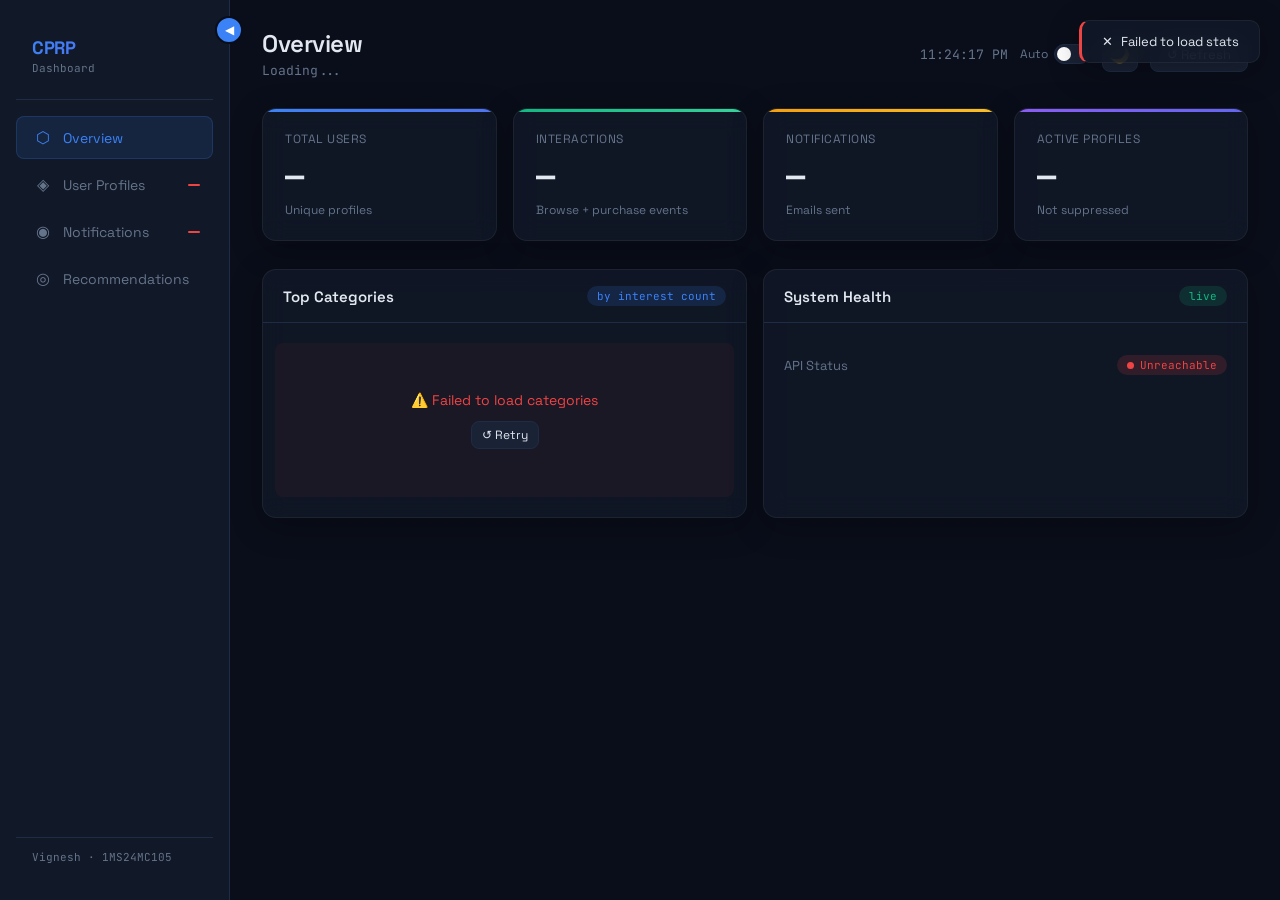
==== commit 201b7be0: "feat: implement end-to-end recommendation pipeline with event tracking, ML model training, and notif" ====
--- a/dashboard.html
+++ b/dashboard.html
@@ -17,7 +17,7 @@
       <button class="collapse-btn" onclick="toggleSidebar()" title="Collapse sidebar">◀</button>
       <div class="logo">
         <h1>CPRP</h1>
-        <p>admin dashboard</p>
+        <p>Dashboard</p>
       </div>
 
       <div class="nav-item active" data-section="overview" onclick="showSection('overview')">
@@ -36,7 +36,7 @@
       </div>
 
       <div class="sidebar-footer">
-        <span>v2.0 · RIT MCA 2025-26<br />Vignesh · 1MS24MC105</span>
+        <span>Vignesh · 1MS24MC105</span>
       </div>
     </div>
 
--- a/dashboard.css
+++ b/dashboard.css
@@ -1,7 +1,3 @@
-/* ══════════════════════════════════════════════════════════════
-   CPRP Dashboard — Styles
-   ══════════════════════════════════════════════════════════════ */
-
 /* ── CSS Variables (Dark Theme) ── */
 :root {
   --bg: #0a0e1a;
